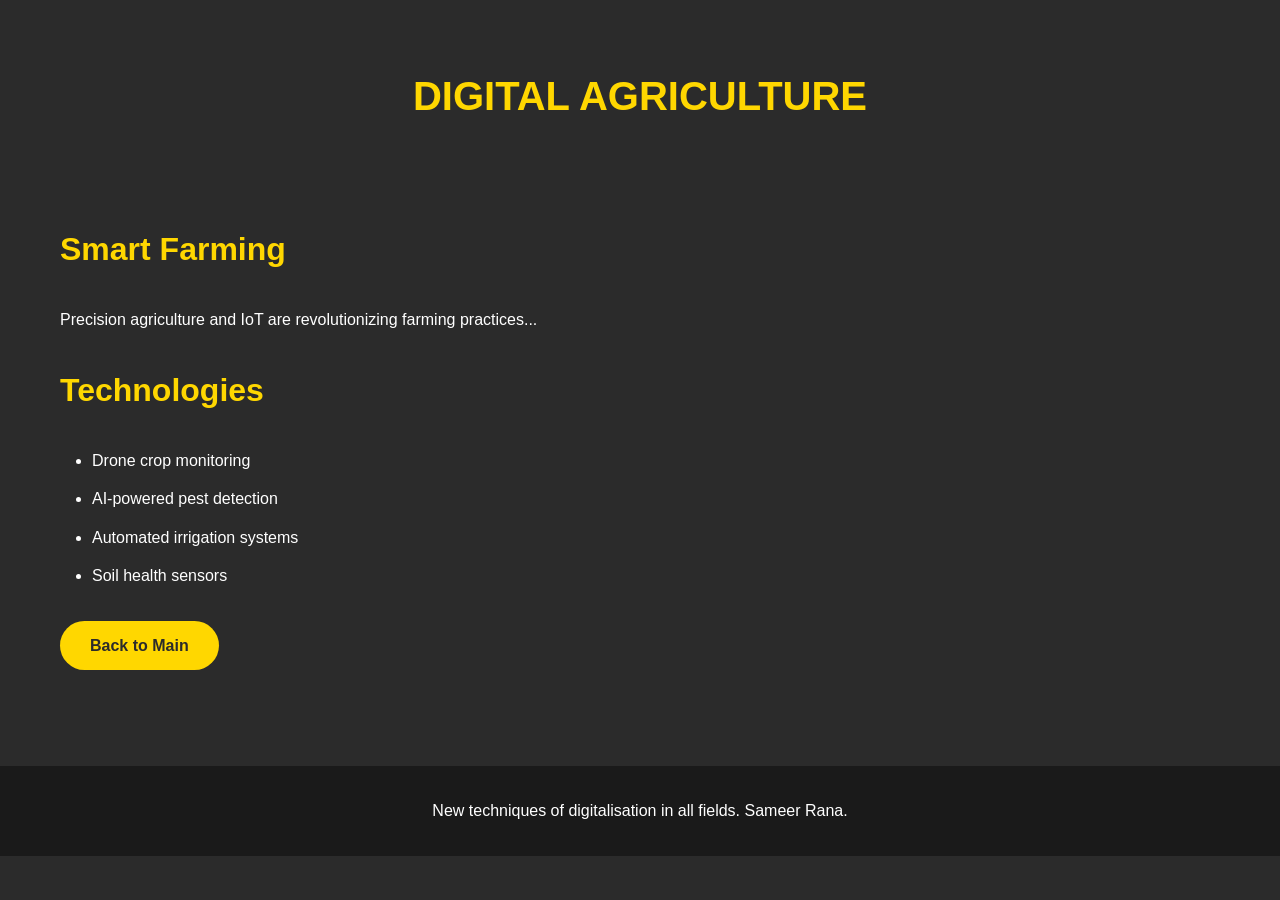
==== agriculture.html @ 298329b8 "Add files via upload" ====
<!DOCTYPE html>
<html lang="en">
<head>
    <meta charset="UTF-8">
    <meta name="viewport" content="width=device-width, initial-scale=1.0">
    <title>Agriculture - Digitalization Techniques</title>
    <style>
        /* Same CSS as finance.html */
        :root { --charcoal: #2B2B2B; --yellow: #FFD700; --dark-yellow: #CCB000; }
        * { margin: 0; padding: 0; box-sizing: border-box; font-family: 'Arial', sans-serif; }
        body { background-color: var(--charcoal); color: white; line-height: 1.6; }
        .header { text-align: center; padding: 4rem 2rem; background: linear-gradient(rgba(43,43,43,0.9),rgba(43,43,43,0.9)); margin-bottom: 2rem; }
        .header h1 { font-size: 2.5rem; color: var(--yellow); text-transform: uppercase; }
        .content { max-width: 1200px; margin: 0 auto; padding: 0 20px 3rem; }
        h2 { color: var(--yellow); font-size: 2rem; margin: 2rem 0; }
        ul { margin: 1rem 0 2rem 2rem; }
        li { margin-bottom: 0.8rem; }
        .back-btn { background: var(--yellow); color: var(--charcoal); padding: 12px 30px; border: none; border-radius: 25px; font-weight: bold; cursor: pointer; transition: 0.3s; display: inline-block; text-decoration: none; }
        .back-btn:hover { background: var(--dark-yellow); transform: translateY(-2px); }
        footer { background: #1A1A1A; text-align: center; padding: 2rem; position: relative; margin-top: 3rem; }
        @media (max-width: 768px) { .header h1 { font-size: 2rem; } h2 { font-size: 1.5rem; } }
    </style>
</head>
<body>
    <header class="header">
        <h1>Digital Agriculture</h1>
    </header>

    <div class="content">
        <h2>Smart Farming</h2>
        <p>Precision agriculture and IoT are revolutionizing farming practices...</p>
        
        <h2>Technologies</h2>
        <ul>
            <li>Drone crop monitoring</li>
            <li>AI-powered pest detection</li>
            <li>Automated irrigation systems</li>
            <li>Soil health sensors</li>
        </ul>

        <a href="index.html" class="back-btn">Back to Main</a>
    </div>

    <footer>
        <p>New techniques of digitalisation in all fields. Sameer Rana.</p>
    </footer>
</body>
</html>
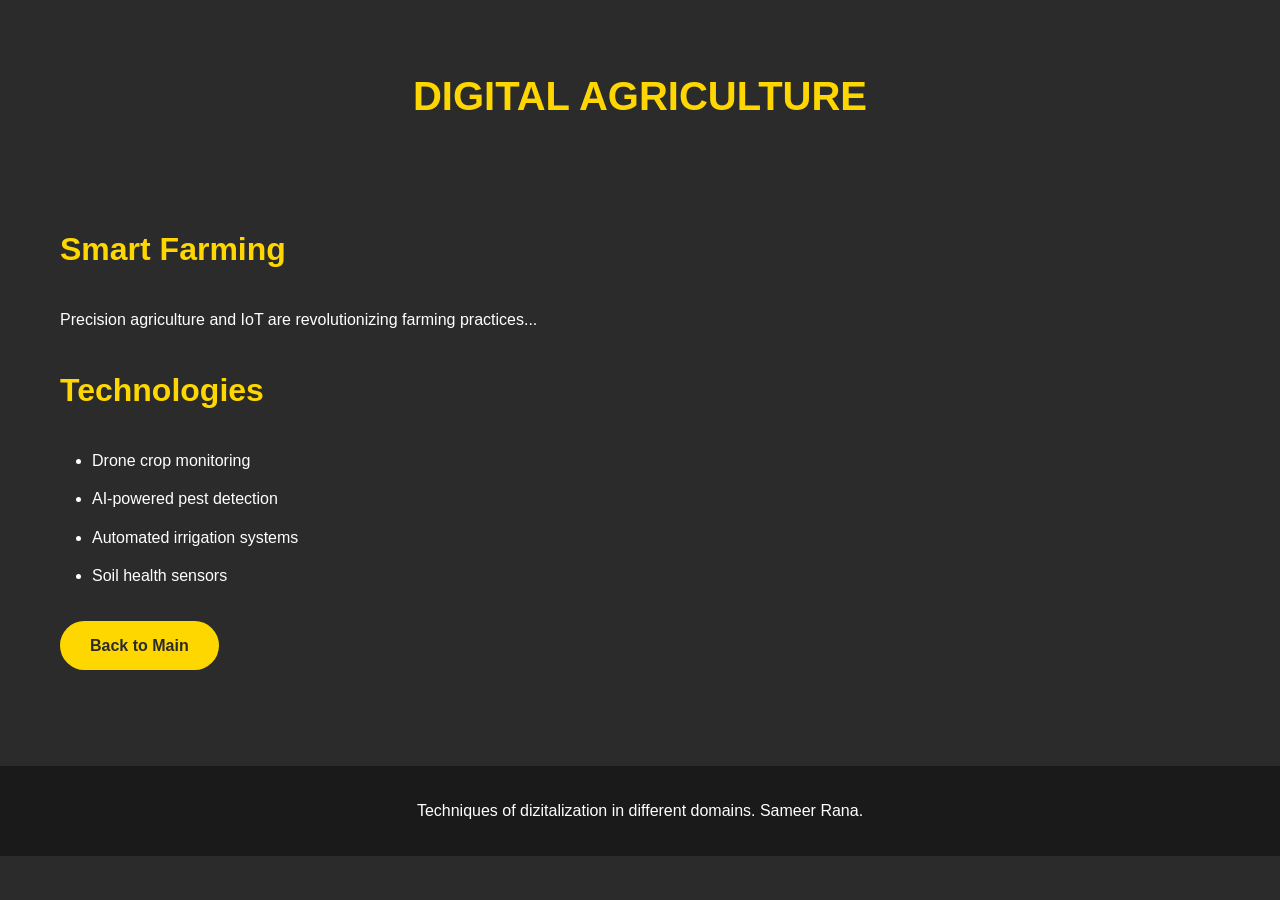
==== commit d0f0dc4e: "Add files via upload" ====
--- a/agriculture.html
+++ b/agriculture.html
@@ -42,7 +42,7 @@
     </div>
 
     <footer>
-        <p>New techniques of digitalisation in all fields. Sameer Rana.</p>
+        <p>Techniques of dizitalization in different domains. Sameer Rana.</p>
     </footer>
 </body>
 </html>
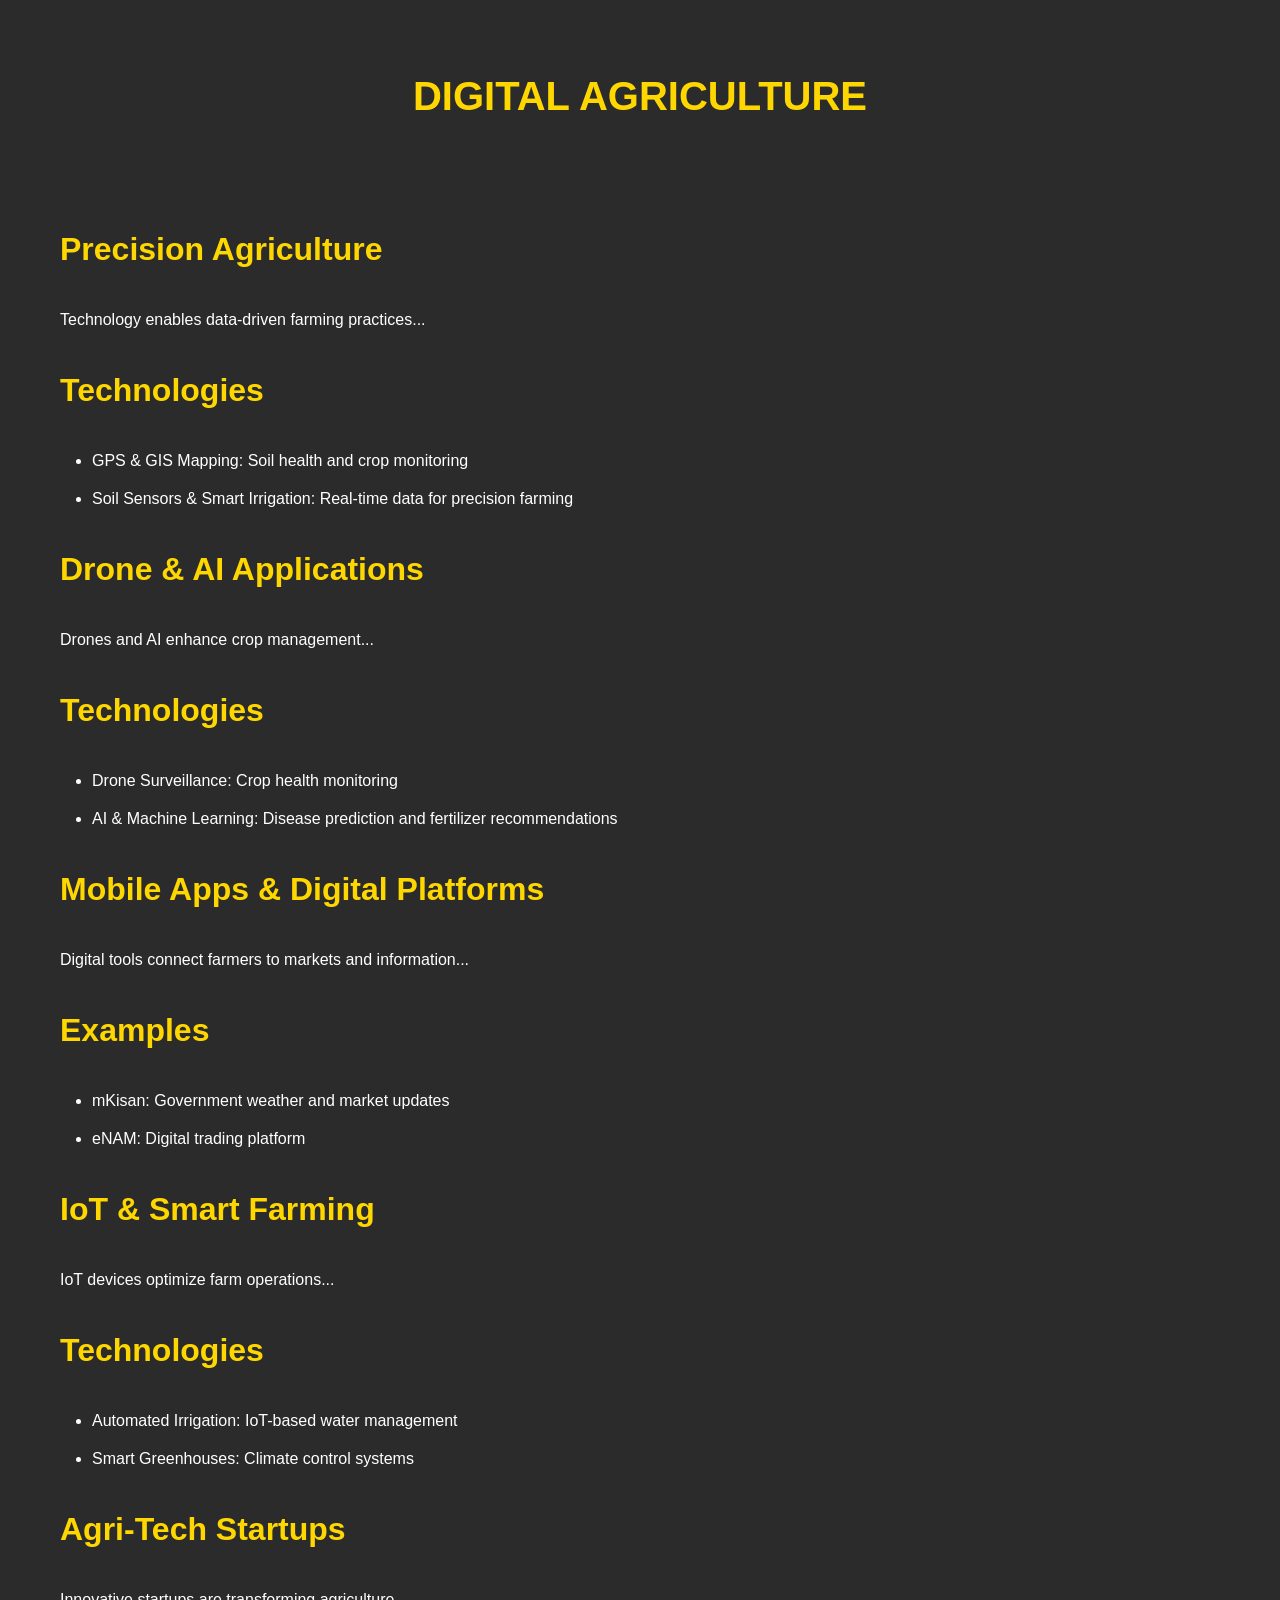
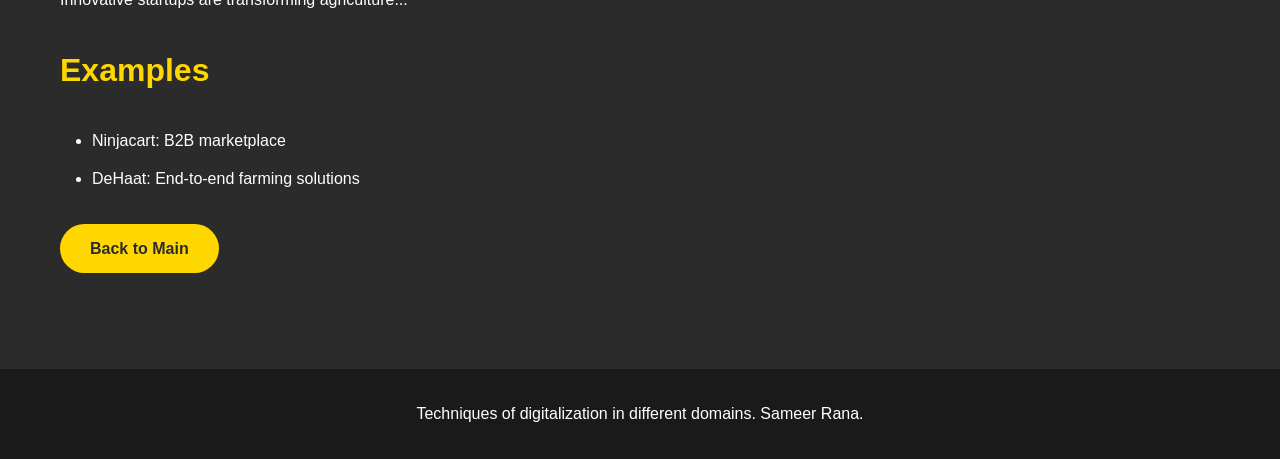
==== commit fa6399cc: "Update agriculture.html" ====
--- a/agriculture.html
+++ b/agriculture.html
@@ -27,22 +27,56 @@
     </header>
 
     <div class="content">
-        <h2>Smart Farming</h2>
-        <p>Precision agriculture and IoT are revolutionizing farming practices...</p>
+        <h2>Precision Agriculture</h2>
+        <p>Technology enables data-driven farming practices...</p>
         
         <h2>Technologies</h2>
         <ul>
-            <li>Drone crop monitoring</li>
-            <li>AI-powered pest detection</li>
-            <li>Automated irrigation systems</li>
-            <li>Soil health sensors</li>
+            <li>GPS & GIS Mapping: Soil health and crop monitoring</li>
+            <li>Soil Sensors & Smart Irrigation: Real-time data for precision farming</li>
+        </ul>
+
+        <h2>Drone & AI Applications</h2>
+        <p>Drones and AI enhance crop management...</p>
+        
+        <h2>Technologies</h2>
+        <ul>
+            <li>Drone Surveillance: Crop health monitoring</li>
+            <li>AI & Machine Learning: Disease prediction and fertilizer recommendations</li>
+        </ul>
+
+        <h2>Mobile Apps & Digital Platforms</h2>
+        <p>Digital tools connect farmers to markets and information...</p>
+        
+        <h2>Examples</h2>
+        <ul>
+            <li>mKisan: Government weather and market updates</li>
+            <li>eNAM: Digital trading platform</li>
+        </ul>
+
+        <h2>IoT & Smart Farming</h2>
+        <p>IoT devices optimize farm operations...</p>
+        
+        <h2>Technologies</h2>
+        <ul>
+            <li>Automated Irrigation: IoT-based water management</li>
+            <li>Smart Greenhouses: Climate control systems</li>
+        </ul>
+
+        <h2>Agri-Tech Startups</h2>
+        <p>Innovative startups are transforming agriculture...</p>
+        
+        <h2>Examples</h2>
+        <ul>
+            <li>Ninjacart: B2B marketplace</li>
+            <li>DeHaat: End-to-end farming solutions</li>
         </ul>
 
         <a href="index.html" class="back-btn">Back to Main</a>
     </div>
 
     <footer>
-        <p>Techniques of dizitalization in different domains. Sameer Rana.</p>
+        <p>Techniques of digitalization in different domains. Sameer Rana.</p>
     </footer>
 </body>
-</html>+</html>
